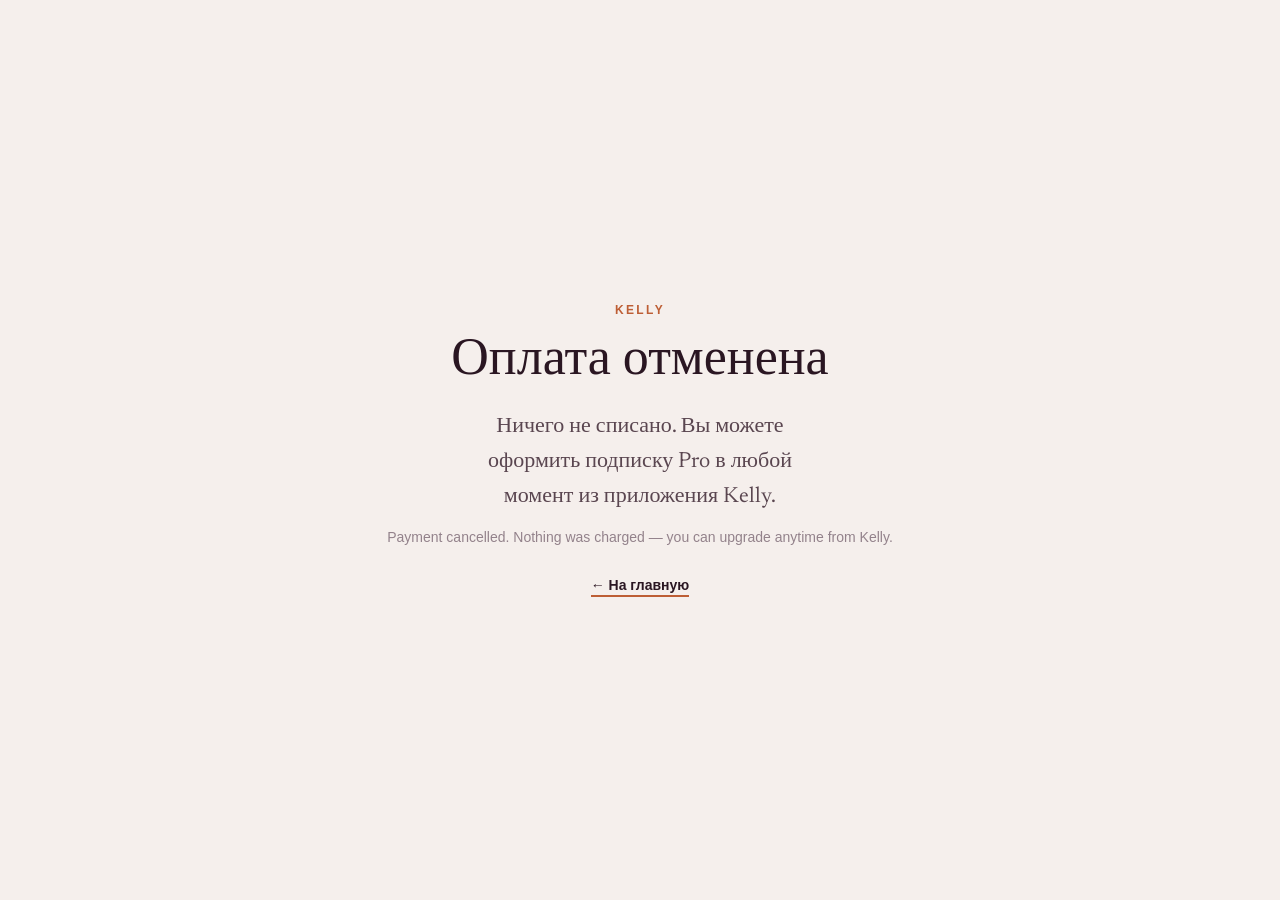
==== billing/cancel/index.html @ d001107b "Добавить страницы /billing/success и /billing/cancel Stripe после оплаты/отмены редиректит на APP_UR" ====
<!DOCTYPE html>
<html lang="ru">
<head>
<meta charset="UTF-8">
<meta name="viewport" content="width=device-width, initial-scale=1.0">
<title>Kelly — Оплата отменена</title>
<link rel="icon" type="image/svg+xml" href="/favicon.svg">
<link rel="preconnect" href="https://fonts.googleapis.com">
<link rel="preconnect" href="https://fonts.gstatic.com" crossorigin>
<link href="https://fonts.googleapis.com/css2?family=Newsreader:ital,opsz,wght@0,6..72,400;0,6..72,500;0,6..72,600&display=swap" rel="stylesheet">
<style>
:root {
  --bg:#F5EFEC; --ink:#2A1622; --ink-2:#5A4650; --ink-3:#93828B; --accent:#BD5E35; --line:#DDCEC6;
  --serif:'Newsreader',Georgia,'Times New Roman',serif;
  --sans:-apple-system,BlinkMacSystemFont,'SF Pro Text','Segoe UI',Helvetica,Arial,sans-serif;
}
*,*::before,*::after{box-sizing:border-box;margin:0;padding:0;}
body{font-family:var(--sans);background:var(--bg);color:var(--ink);min-height:100vh;display:flex;align-items:center;justify-content:center;padding:32px;-webkit-font-smoothing:antialiased;}
.card{max-width:34rem;text-align:center;}
.kicker{font-size:12px;font-weight:700;letter-spacing:.2em;text-transform:uppercase;color:var(--accent);}
h1{font-family:var(--serif);font-weight:500;font-size:clamp(34px,5vw,52px);line-height:1.05;margin-top:18px;}
p{font-family:var(--serif);font-size:clamp(18px,2.2vw,22px);line-height:1.6;color:var(--ink-2);margin-top:20px;max-width:30ch;margin-left:auto;margin-right:auto;}
.note{font-family:var(--sans);font-size:14px;color:var(--ink-3);margin-top:14px;}
.home{display:inline-block;margin-top:32px;font-size:14px;font-weight:600;color:var(--ink);text-decoration:none;border-bottom:2px solid var(--accent);padding-bottom:2px;}
</style>
</head>
<body>
<div class="card">
  <div class="kicker">Kelly</div>
  <h1>Оплата отменена</h1>
  <p>Ничего не списано. Вы можете оформить подписку Pro в любой момент из приложения Kelly.</p>
  <div class="note">Payment cancelled. Nothing was charged — you can upgrade anytime from Kelly.</div>
  <a class="home" href="/">← На главную</a>
</div>
</body>
</html>
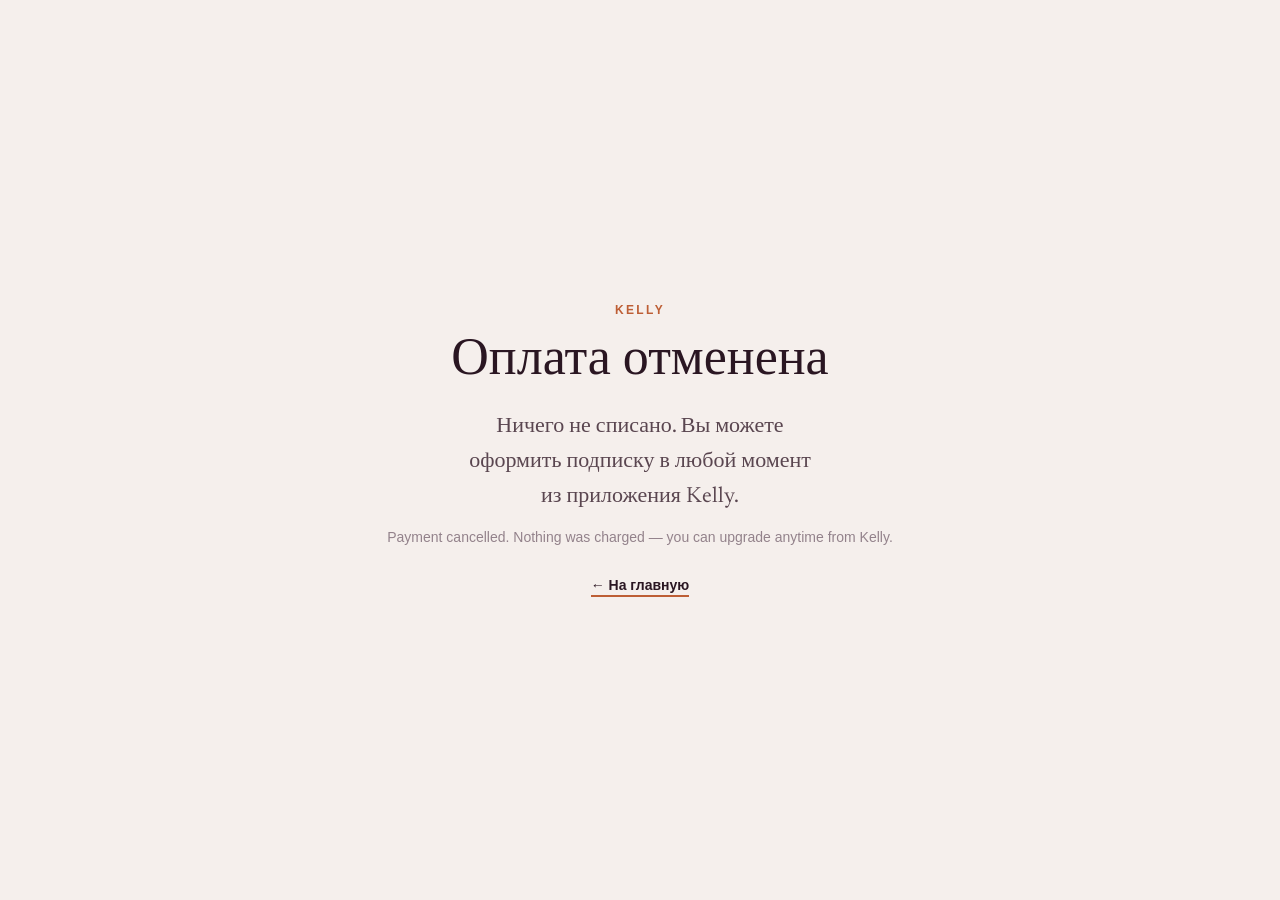
==== commit 9fd392fc: "feat(billing): страница /checkout с Paddle.js (#335) Открывает Paddle overlay-checkout по _ptxn (кон" ====
--- a/billing/cancel/index.html
+++ b/billing/cancel/index.html
@@ -28,7 +28,7 @@
 <div class="card">
   <div class="kicker">Kelly</div>
   <h1>Оплата отменена</h1>
-  <p>Ничего не списано. Вы можете оформить подписку Pro в любой момент из приложения Kelly.</p>
+  <p>Ничего не списано. Вы можете оформить подписку в любой момент из приложения Kelly.</p>
   <div class="note">Payment cancelled. Nothing was charged — you can upgrade anytime from Kelly.</div>
   <a class="home" href="/">← На главную</a>
 </div>
